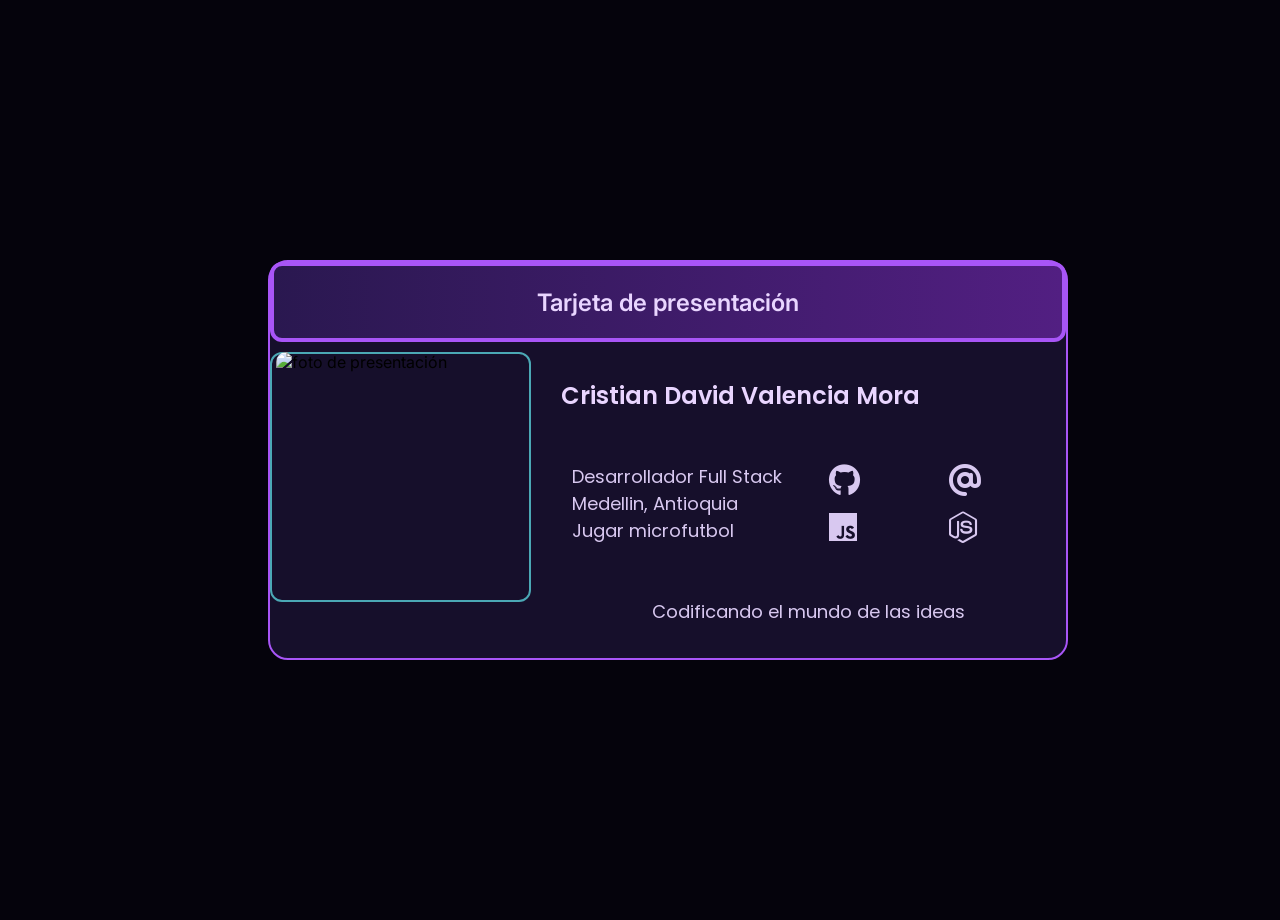
==== index.html @ b88b9f62 "Rename card.html to index.html" ====
<!DOCTYPE html>
<html lang="es">
<head>
    <meta charset="UTF-8">
    <meta name="viewport" content="width=device-width, initial-scale=1.0">
    <title>Tarjeta de Presentación</title>
    <link rel="stylesheet" href="https://cdnjs.cloudflare.com/ajax/libs/font-awesome/6.7.2/css/all.min.css">
    <link href="https://fonts.googleapis.com/css2?family=Inter:wght@400;500;600;700&family=Poppins:wght@400;500;600;700&display=swap" rel="stylesheet">    
    <link rel="stylesheet" href="style.css">
</head>
<body> 
    <div class="tarjeta">
            <div class="tarjeta-centrada">
                <div class="titulo">
                    <h1>Tarjeta de presentación</h1>
                </div>
                <div class="contenido">
                    <div class="foto">
                        <img src="foto.jpeg" alt="foto de presentación">
                    </div>
                    
                    <div class="info">
                        <div class="info-titulo">
                            <h1>Cristian David Valencia Mora</h1>
                        </div>       
                        <div class="info-contenido">
                            <div class="info-izquierda">
                                <p> Desarrollador Full Stack <br>
                                    Medellin, Antioquia <br>
                                    Jugar microfutbol
                                </p>
                            </div>
                                <div class="info-iconos">
                                    <a href="https://github.com/Valencia0911" target="_blank" rel="noopener noreferrer">
                                        <i class="fa-brands fa-github"></i>
                                    </a>
                                    <a href="mailto:crdamo1@gmail.com" aria-label="Enviarme un correo">
                                        <i class="fa-solid fa-at"></i>
                                    </a>
                                    <a href="js">
                                        <i class="fa-brands fa-js"></i>
                                    </a>
                                    <a href="node">
                                        <i class="fa-brands fa-node-js"></i>
                                    </a>
                                </div>                            
                            </div>  
                            <div class="frase">
                                <p>Codificando el mundo de las ideas</p>
                            </div>               

                    </div>
                </div>
            </div>
    </div>
    
</body>
</html>
---- style.css ----
:root{
  --fondoPrincipal: #160F2B;
  --paneles: #2A1850;
  --violeta: #A855F7;
  --rosadito: #E879F9;
  --degradado: #521f82; 
}

.tarjeta{
  display: flex;
  flex-direction: column;
  justify-content: center;
  align-items: center;  
  /* forma abreviaa: top right bottom left */
  padding: 200px;
  margin: 60px;
}
.tarjeta-centrada {
  display: flex;
  flex-direction: column;
  gap: 10px;
  background-color: var(--fondoPrincipal);
  width: 800px;
  height: 400px;
  margin: 0 auto;
  border: 2px solid var(--violeta);
  border-radius: 20px;
}

* {
  box-sizing: border-box;
}

.titulo{
  display: flex;
  justify-content: center;
  align-items: center;
  width: 100%;
  height: 80px;
  background: linear-gradient(90deg, var(--paneles), var(--degradado));
  border-radius: 12px;
  border: 4px solid var(--violeta);
}

.titulo h1 {
  font-family: 'Inter', sans-serif;
  font-size: 24px;
  font-weight: 600;
  text-align: center;
  color: #E9D5FF;  
}

.contenido {
  display: flex;
  gap: 20px;
  width: 100%;
  height: 250px;
}

.foto {
  flex: 1;
  /*border: 2px solid #D946EF;*/
  display: flex;
  justify-content: center;
  align-items: center;
  border: 2px solid #4ba8b5;
  border-radius: 12px;
}

.foto img{
  width: 250px;
  height: 250px;
  object-fit: cover;  /*NO permite que se me ponga rara la foto*/
  border-radius: 10px;
}

.info {
  display: flex;
  flex-direction: column;
  flex: 2;
  gap: 12px;
  /*border: 2px solid #D946EF;*/
}

.info-titulo {
  display: flex;
  align-items: center;
  width: 100%;
  text-align: center;
 /* border: 2px solid #D946EF;*/
  padding: 10px;
}

.info h1{
  font-family: 'Poppins', sans-serif;
  font-size: 24px;
  font-weight: 600;
  text-align: center;
  color: #E9D5FF;  
}

.info-izquierda,
.info-iconos {
  flex: 1;
  display: flex;
  flex-wrap: wrap;
  gap: 12px;
  align-items: center;
  justify-content: space-around;
  /*border: 2px solid #D946EF;*/
  border-radius: 8px;
  padding: 12px;
  width: 180px;
}
.info-iconos a {
  width: 45%;
}
.info-izquierda i,
.info-iconos i {
  color: #D8C8F0;
  font-size: 32px;
  width: 25px;
  margin-right: 8px;
}
.info-contenido {
  display: flex;
  flex-direction: row;
  flex: 1;
  gap: 12px;
}

.info p{
  font-family: 'Poppins', sans-serif;
  font-size: 18px;
  font-weight: 400;
  text-align: left;
  color: #D8C8F0;  
  margin: 0;
}

.frase{
  display: flex;
  justify-content: center;
  align-items: center;
  width: 100%;
  height: 60px;
  /*border: 4px solid #D946EF;
  border-radius: 8px;*/
}

.frase p{
  font-family: 'Poppins', sans-serif;
  font-size: 18px;
  font-weight: 400;
  text-align: center;
  color: #D8C8F0;  
  margin-top: 30px;
}
body {
  font-family: 'Inter', sans-serif;
  background-color: #05030c;
}


h1 {
  font-family: 'Poppins', sans-serif;
}
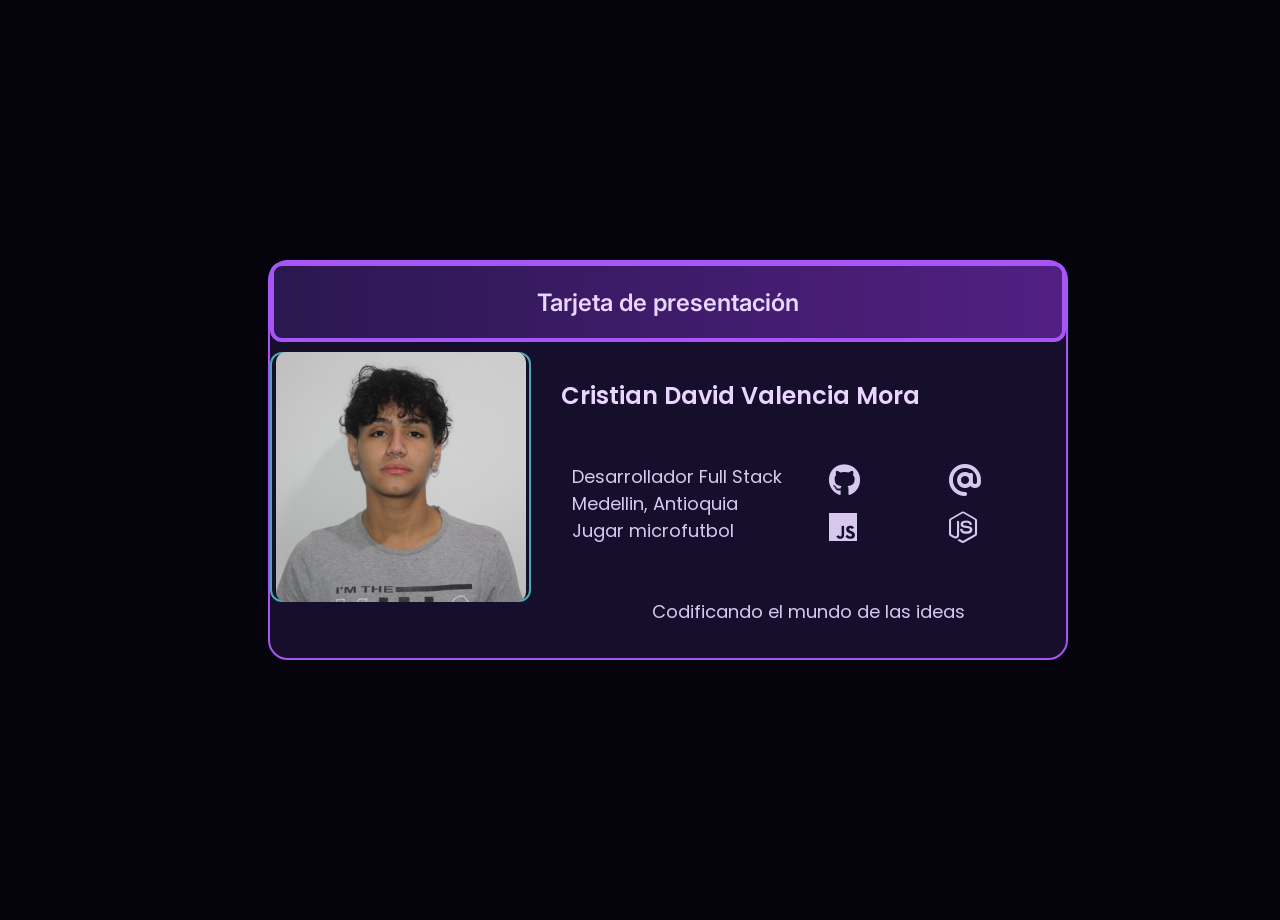
==== commit 4ecdcb2a: "Rename image file from 'foto.jpeg' to 'Foto.jpeg'" ====
--- a/index.html
+++ b/index.html
@@ -16,7 +16,7 @@
                 </div>
                 <div class="contenido">
                     <div class="foto">
-                        <img src="foto.jpeg" alt="foto de presentación">
+                        <img src="Foto.jpeg" alt="foto de presentación">
                     </div>
                     
                     <div class="info">
